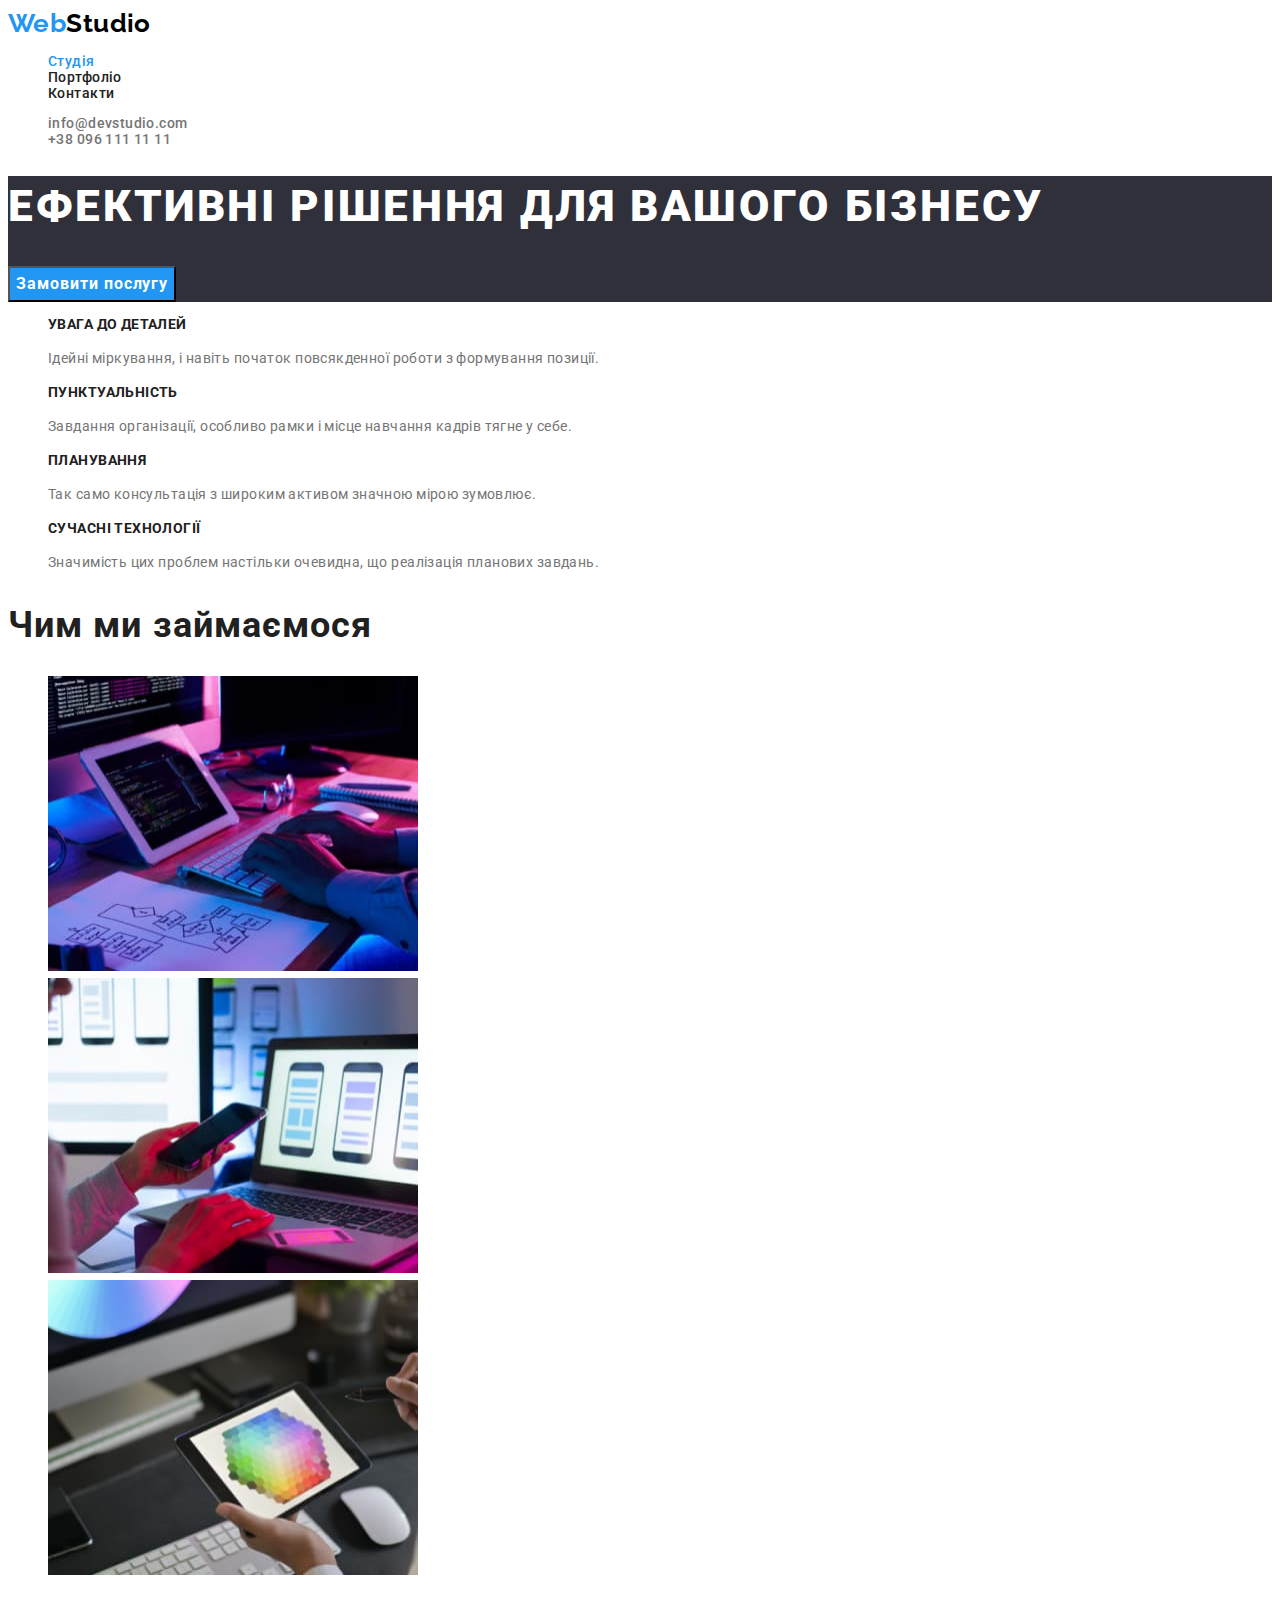
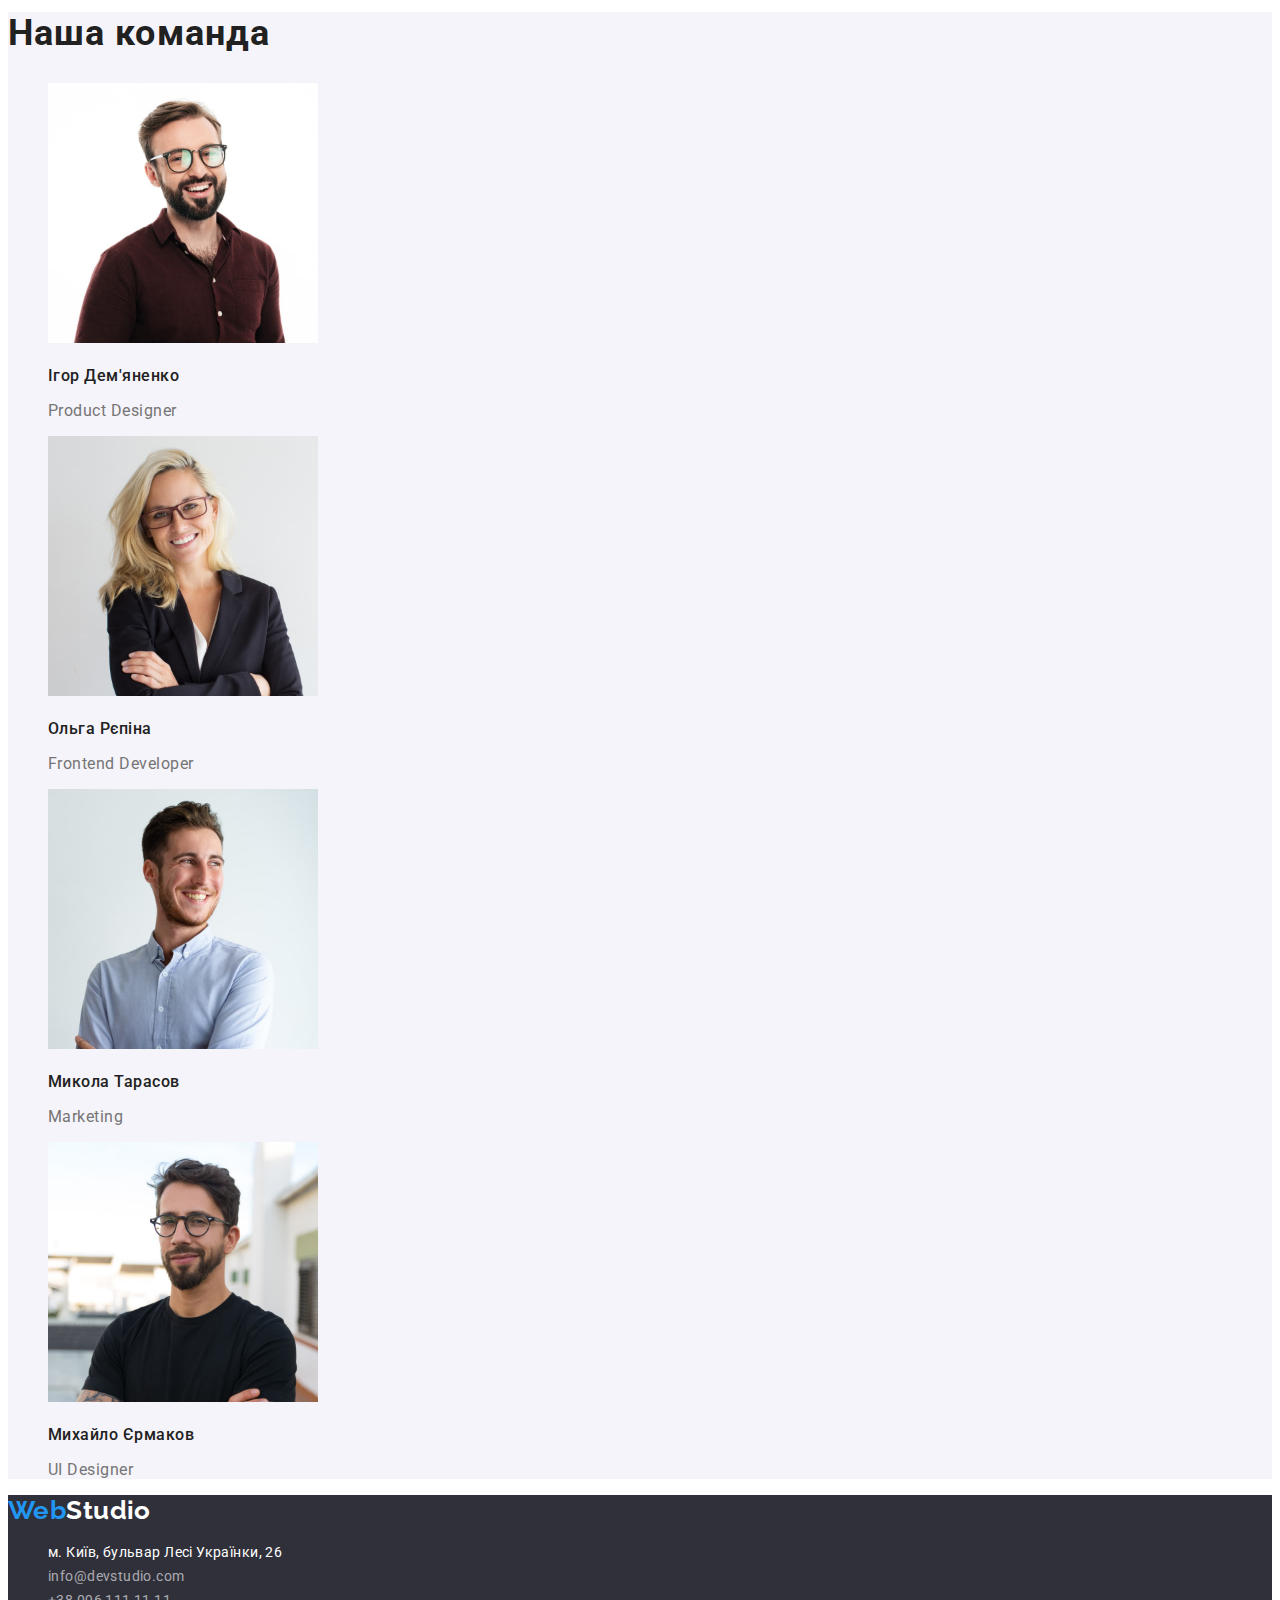
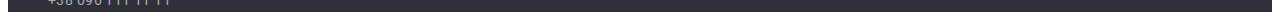
==== index.html @ 183a2298 "Initial commit" ====
<!DOCTYPE html>
<html lang="uk">
  <head>
    <meta charset="UTF-8" />
    <meta http-equiv="X-UA-Compatible" content="IE=edge" />
    <meta name="viewport" content="width=device-width, initial-scale=1.0" />
    <meta name="description" content="Best ukrainian Web Studio" />
    <title lang="en">WebStudio</title>
    <!-- Fonts begin-->
    <link rel="preconnect" href="https://fonts.googleapis.com" />
    <link rel="preconnect" href="https://fonts.gstatic.com" crossorigin />
    <link
      href="https://fonts.googleapis.com/css2?family=Raleway:wght@700&family=Roboto:wght@400;500;700;900&display=swap"
      rel="stylesheet"
    />
    <!-- Fonts end -->
    <link rel="stylesheet" href="./css/styles.css" />
  </head>
  <body class="page-studio">
    <header class="header">
      <nav class="main-nav">
        <a class="logo" href="./index.html" lang="en"
          ><span class="logo-part-1">Web</span>Studio</a
        >
        <ul class="list">
          <li class="list-item current">
            <a class="link" href="./index.html">Студія</a>
          </li>
          <li class="list-item">
            <a class="link" href="./portfolio.html">Портфоліо</a>
          </li>
          <li class="list-item"><a class="link" href="">Контакти</a></li>
        </ul>
      </nav>
      <ul class="list">
        <li class="list-item">
          <a class="link contacts" href="mailto:info@devstudio.com" lang="en"
            >info@devstudio.com</a
          >
        </li>
        <li class="list-item">
          <a class="link contacts" href="tel:+380961111111"
            >+38 096 111 11 11</a
          >
        </li>
      </ul>
    </header>
    <main>
      <!--Head-->
      <section class="head">
        <h1 class="head-title">Ефективні рішення для вашого бізнесу</h1>
        <button class="btn" type="button">Замовити послугу</button>
      </section>
      <!--Our features-->
      <section class="features">
        <h2 class="features-title visually-hidden">Наші переваги</h2>
        <ul class="list">
          <li class="list-item">
            <h3 class="features-subtitle">УВАГА ДО ДЕТАЛЕЙ</h3>
            <p class="features-desc">
              Ідейні міркування, і навіть початок повсякденної роботи з
              формування позиції.
            </p>
          </li>
          <li class="list-item">
            <h3 class="features-subtitle">ПУНКТУАЛЬНІСТЬ</h3>
            <p class="features-desc">
              Завдання організації, особливо рамки і місце навчання кадрів тягне
              у себе.
            </p>
          </li>
          <li class="list-item">
            <h3 class="features-subtitle">ПЛАНУВАННЯ</h3>
            <p class="features-desc">
              Так само консультація з широким активом значною мірою зумовлює.
            </p>
          </li>
          <li class="list-item">
            <h3 class="features-subtitle">СУЧАСНІ ТЕХНОЛОГІЇ</h3>
            <p class="features-desc">
              Значимість цих проблем настільки очевидна, що реалізація планових
              завдань.
            </p>
          </li>
        </ul>
      </section>
      <!--What are we doing-->
      <section class="what-doing">
        <h2 class="what-doing-title">Чим ми займаємося</h2>
        <ul class="list">
          <li class="list-item">
            <img
              class="image"
              src="./images/about/box-1.jpg"
              alt="Coding on pc"
              width="370"
              height="295"
            />
          </li>
          <li class="list-item">
            <img
              class="image"
              src="./images/about/box-2.jpg"
              alt="Coding on phone"
              width="370"
              height="295"
            />
          </li>
          <li class="list-item">
            <img
              class="image"
              src="./images/about/box-3.jpg"
              alt="Coding on tablet"
              width="370"
              height="295"
            />
          </li>
        </ul>
      </section>
      <!--Our team-->
      <section class="team">
        <h2 class="team-title">Наша команда</h2>
        <ul class="list">
          <li class="list-item">
            <img
              class="image"
              src="./images/our_team/product-designer.jpg"
              alt="product designer"
              width="270"
              height="260"
            />
            <h3 class="team-subtitle">Ігор Дем'яненко</h3>
            <p class="team-desc" lang="en">Product Designer</p>
          </li>
          <li class="list-item">
            <img
              class="image"
              src="./images/our_team/frontend-developer.jpg"
              alt="frontend developer"
              width="270"
              height="260"
            />
            <h3 class="team-subtitle">Ольга Рєпіна</h3>
            <p class="team-desc" lang="en">Frontend Developer</p>
          </li>
          <li class="list-item">
            <img
              class="image"
              src="./images/our_team/marketing-specialist.jpg"
              alt="marketing-specialist"
              width="270"
              height="260"
            />
            <h3 class="team-subtitle">Микола Тарасов</h3>
            <p class="team-desc" lang="en">Marketing</p>
          </li>
          <li class="list-item">
            <img
              class="image"
              src="./images/our_team/ui-designer.jpg"
              alt="ui designer"
              width="270"
              height="260"
            />
            <h3 class="team-subtitle">Михайло Єрмаков</h3>
            <p class="team-desc" lang="en">UI Designer</p>
          </li>
        </ul>
      </section>
    </main>
    <!-- Footer -->
    <footer class="footer">
      <a class="footer logo" href="./index.html" lang="en"
        ><span class="logo-part-1">Web</span>Studio</a
      >
      <address class="address">
        <ul class="list">
          <li class="list-item">
            <a
              class="link map"
              href="https://goo.gl/maps/CvRqp5zj1Loa8sqB6"
              target="_blank"
              rel="noopener noreferrer"
              >м. Київ, бульвар Лесі Українки, 26
            </a>
          </li>
          <li class="list-item">
            <a class="link" href="mailto:info@devstudio.com" lang="en"
              >info@devstudio.com</a
            >
          </li>
          <li class="list-item">
            <a class="link" href="tel:+380961111111">+38 096 111 11 11</a>
          </li>
        </ul>
      </address>
    </footer>
  </body>
</html>
---- css/styles.css ----
:root {
    /* Fonts */
    --main-font: Roboto, sans-serif;
    --secondary-font: Raleway, sans-serif;
    /* Text colors */
    --main-txt-cl: #212121;
    --accent-txt-cl: #2196F3;
    --logo-main-txt-cl: #000000;
    --grey-txt-cl: #757575;
    --grey-txt-cl-60: rgba(255, 255, 255, 0.6);
    --light-txt-cl: #FFFFFF;
    /* Background colors */
    --main-bcg-cl: #FFFFFF;
    --btn-bcg-cl: #2196F3;
    --black-bcg-cl: #2F303A;
    --light-bcg-cl: #F5F4FA;
    /* Others */
}

.page-studio {
    font-family: var(--main-font);
    font-size: 14px;
    line-height: calc(24 / 14);
    letter-spacing: 0.03em;
    color: var(--main-txt-cl);
    background-color: var(--main-bcg-cl);
}

.link {
    text-decoration: none;
    color: currentColor;
}

.list {
    list-style: none;
}

/* Header */

/* Logo */

.logo {
    font-family: var(--secondary-font);
    font-weight: 700;
    font-size: 26px;
    line-height: calc(31 / 26);
    color:var(--logo-main-txt-cl);
    text-decoration: inherit;
}

.logo-part-1 {
    color:var(--accent-txt-cl);
}

/* Pages list */

.header .list {
    font-weight: 500;
    line-height: calc(16 / 14);
}

.list-item.current {
    color: var(--accent-txt-cl);
}

.link:hover,
.link:focus {
    color: var(--accent-txt-cl);
}

/* Contacts */

.contacts {
    font-weight: 500;
    line-height: calc(16 / 14);
    color: var(--grey-txt-cl);
}

/* Main */

/* Head */

.head {
    background-color: var(--black-bcg-cl);
}

.head-title {
    font-weight: 900;
    font-size: 44px;
    line-height: calc(60 / 44);
    letter-spacing: 0.06em;
    text-transform: uppercase;
    color: var(--light-txt-cl);
}

.head .btn {
    font-family: inherit;
    font-weight: 700;
    font-size: 16px;
    line-height: calc(30 / 16);
    letter-spacing: 0.06em;
    color:var(--light-txt-cl);
    background-color:var(--btn-bcg-cl);
    cursor: pointer;
}
/* Our features */
.portfolio-title,
.features-title.visually-hidden {
    position: absolute;
    white-space: nowrap;
    width: 1px;
    height: 1px;
    overflow: hidden;
    border: 0;
    padding: 0;
    clip: rect(0 0 0 0);
    clip-path: inset(50%);
    margin: -1px;
}

.features-subtitle {
    font-size: 14px;
    font-weight: 700;
    line-height: calc(16 / 14);
    text-transform: uppercase;
}

.features-desc {
     color: var(--grey-txt-cl);
}

/* What we are doing */

.what-doing-title {
        font-weight: 700;
        font-size: 36px;
        line-height: calc(42 / 36);
        letter-spacing: 0.03em;
}

/* Our team */

.team {
    background-color:var(--light-bcg-cl);
}

.team-title {
    font-weight: 700;
    font-size: 36px;
    line-height: calc(42 / 36);
    letter-spacing: 0.03em;
}

.team-subtitle {
    font-weight: 500;
    font-size: 16px;
    line-height: calc(19 / 16);
    letter-spacing: 0.03em;
}

.team-desc {
    font-size: 16px;
    line-height: calc(19 / 16);
    letter-spacing: 0.03em;
    color:var(--grey-txt-cl);
}

/* Footer */

.footer {
    background-color: var(--black-bcg-cl);
}

.footer.logo {
    color: var(--light-txt-cl);
}

.address {
    font-style: inherit;
}

.address .list {
color: var(--grey-txt-cl-60);
}

.map {
    color: var(--light-txt-cl);
}

.address .link:hover,
.address .link:focus {
    color: var(--accent-txt-cl);
}

/* Portfolio */

.section .btn {
    font-family: var(--main-font);
    font-weight: 500;
    font-size: 16px;
    line-height: calc(26 / 16);
    letter-spacing: 0.03em;
    color: var(--main-txt-cl);
    background-color: var(--light-bcg-cl);
    cursor: pointer;
}

.section .btn:hover,
.section .btn:focus {
    color: var(--light-txt-cl);
    background-color: var(--btn-bcg-cl);
}

.image-title {
    font-weight: 700;
    font-size: 18px;
    line-height: calc(36 / 18);
    letter-spacing: 0.06em;
}

.image-desc {
    font-size: 16px;
    line-height: calc(30 / 16);
    letter-spacing: 0.03em;
     color: var(--grey-txt-cl);
}
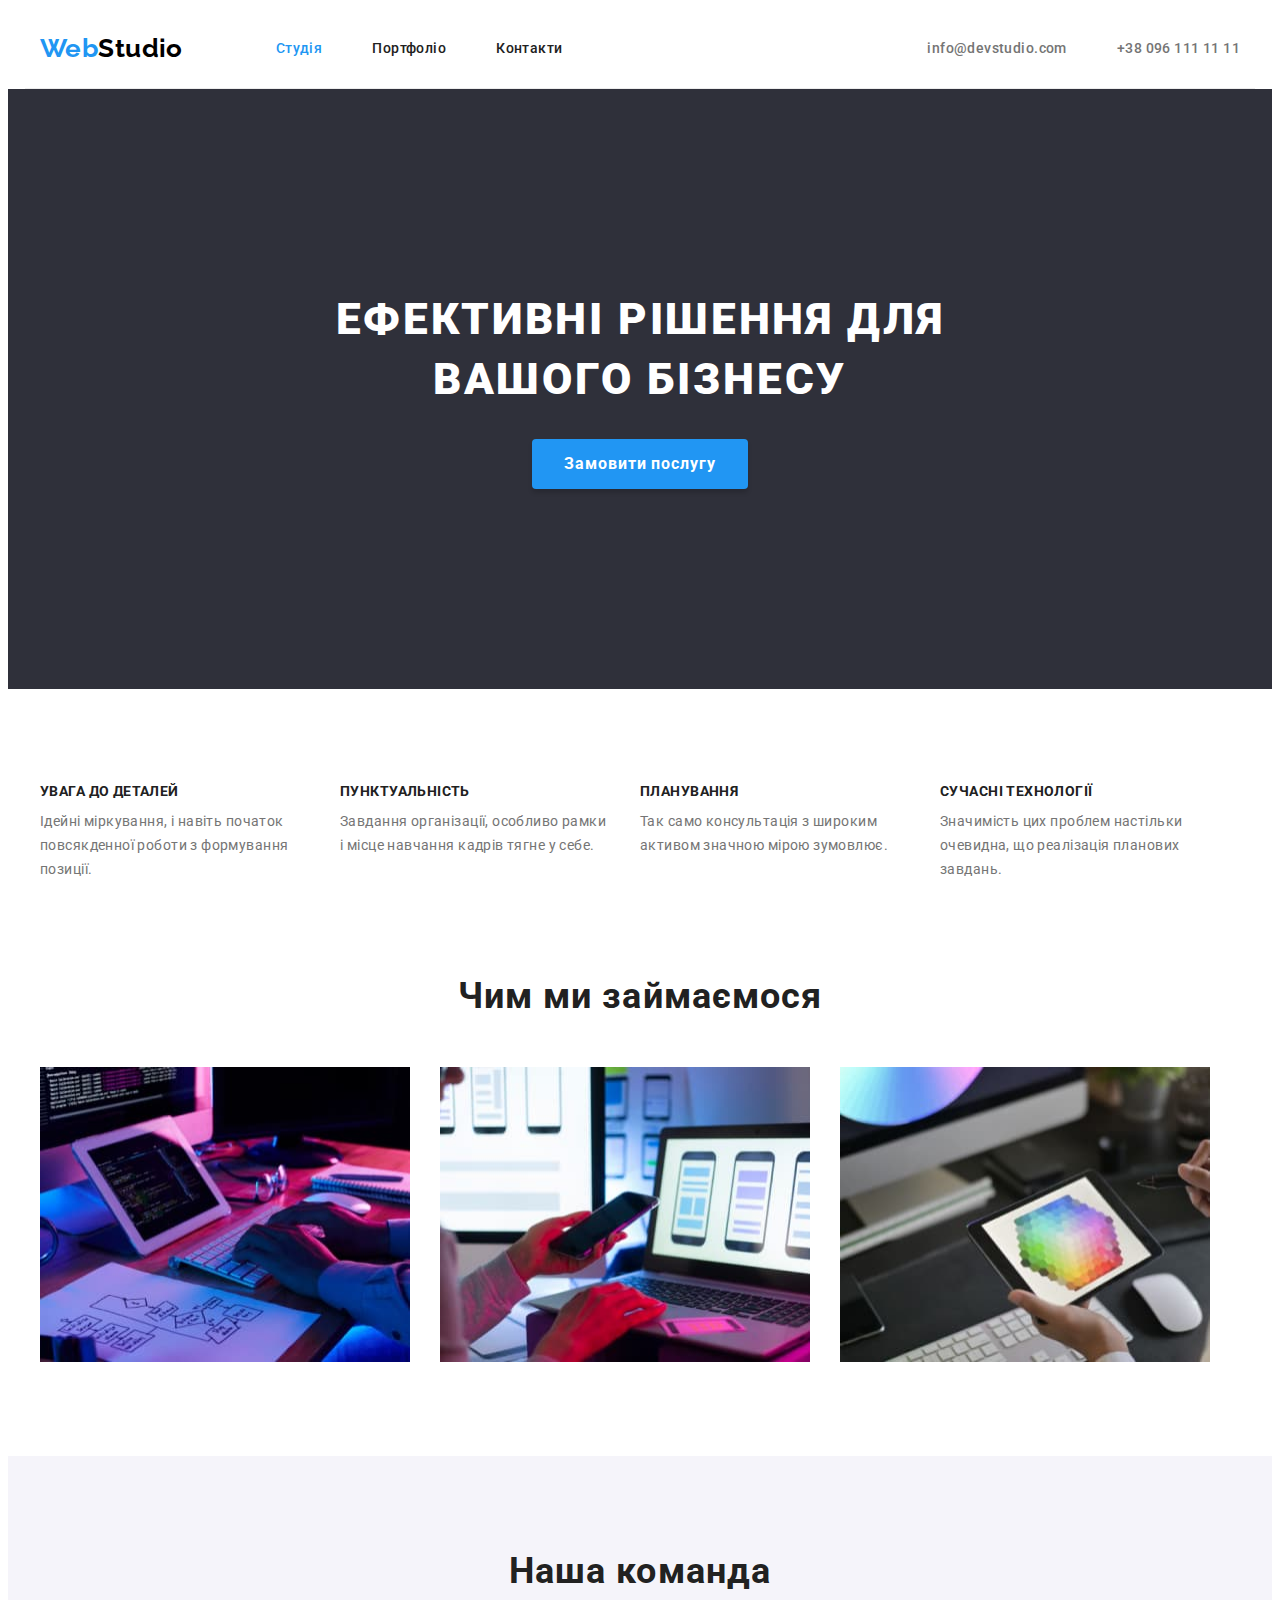
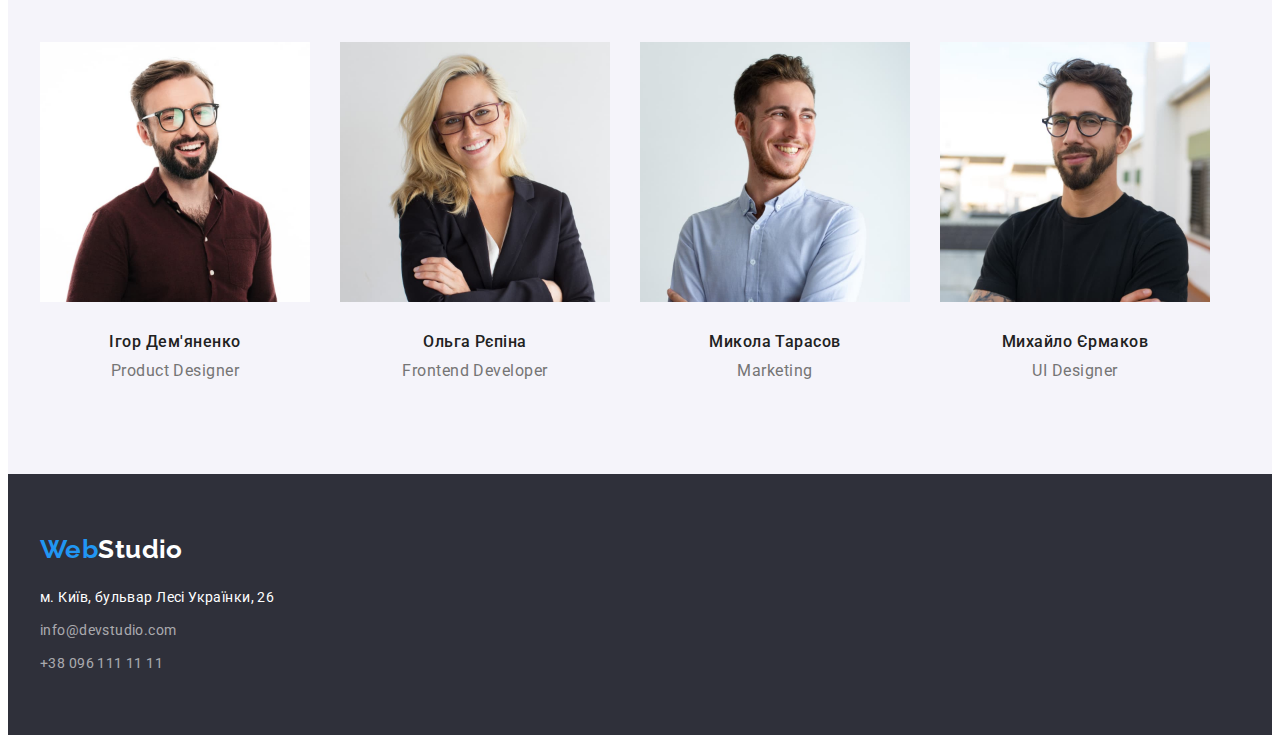
==== commit c99ef142: "Add flexboxes and boxes" ====
--- a/index.html
+++ b/index.html
@@ -1,58 +1,59 @@
 <!DOCTYPE html>
 <html lang="uk">
-  <head>
-    <meta charset="UTF-8" />
-    <meta http-equiv="X-UA-Compatible" content="IE=edge" />
-    <meta name="viewport" content="width=device-width, initial-scale=1.0" />
-    <meta name="description" content="Best ukrainian Web Studio" />
-    <title lang="en">WebStudio</title>
-    <!-- Fonts begin-->
-    <link rel="preconnect" href="https://fonts.googleapis.com" />
-    <link rel="preconnect" href="https://fonts.gstatic.com" crossorigin />
-    <link
-      href="https://fonts.googleapis.com/css2?family=Raleway:wght@700&family=Roboto:wght@400;500;700;900&display=swap"
-      rel="stylesheet"
-    />
-    <!-- Fonts end -->
-    <link rel="stylesheet" href="./css/styles.css" />
-  </head>
-  <body class="page-studio">
-    <header class="header">
+<head>
+  <meta charset="UTF-8" />
+  <meta http-equiv="X-UA-Compatible" content="IE=edge" />
+  <meta name="viewport" content="width=device-width, initial-scale=1.0" />
+  <meta name="description" content="Best ukrainian Web Studio" />
+  <title lang="en">WebStudio</title>
+  <!-- Fonts-->
+  <link rel="preconnect" href="https://fonts.googleapis.com" />
+  <link rel="preconnect" href="https://fonts.gstatic.com" crossorigin />
+  <link href="https://fonts.googleapis.com/css2?family=Raleway:wght@700&family=Roboto:wght@400;500;700;900&display=swap"
+    rel="stylesheet" />
+  <!-- Modern normalize -->
+  <link rel="stylesheet" href="https://cdnjs.cloudflare.com/ajax/libs/modern-normalize/1.1.0/modern-normalize.min.css"
+    integrity="sha512-wpPYUAdjBVSE4KJnH1VR1HeZfpl1ub8YT/NKx4PuQ5NmX2tKuGu6U/JRp5y+Y8XG2tV+wKQpNHVUX03MfMFn9Q=="
+    crossorigin="anonymous" referrerpolicy="no-referrer" />
+  <!-- Custom styles -->
+  <link rel="stylesheet" href="./css/styles.css" />
+</head>
+<body class="page-studio">
+  <header class="header">
+    <div class="container header-container">
+      <a class="logo" href="./index.html" lang="en"><span class="logo-part-1">Web</span>Studio</a>
       <nav class="main-nav">
-        <a class="logo" href="./index.html" lang="en"
-          ><span class="logo-part-1">Web</span>Studio</a
-        >
         <ul class="list">
           <li class="list-item current">
-            <a class="link" href="./index.html">Студія</a>
+            <a class="main-nav-link link" href="./index.html">Студія</a>
           </li>
           <li class="list-item">
-            <a class="link" href="./portfolio.html">Портфоліо</a>
+            <a class="main-nav-link link" href="./portfolio.html">Портфоліо</a>
           </li>
-          <li class="list-item"><a class="link" href="">Контакти</a></li>
+          <li class="main-nav-link list-item"><a class="link" href="">Контакти</a></li>
         </ul>
       </nav>
       <ul class="list">
         <li class="list-item">
-          <a class="link contacts" href="mailto:info@devstudio.com" lang="en"
-            >info@devstudio.com</a
-          >
+          <a class="link contacts" href="mailto:info@devstudio.com" lang="en">info@devstudio.com</a>
         </li>
         <li class="list-item">
-          <a class="link contacts" href="tel:+380961111111"
-            >+38 096 111 11 11</a
-          >
+          <a class="link contacts" href="tel:+380961111111">+38 096 111 11 11</a>
         </li>
       </ul>
-    </header>
-    <main>
-      <!--Head-->
-      <section class="head">
+    </div>
+  </header>
+  <main>
+    <!--Head-->
+    <section class="head">
+      <div class="container head-section">
         <h1 class="head-title">Ефективні рішення для вашого бізнесу</h1>
         <button class="btn" type="button">Замовити послугу</button>
-      </section>
-      <!--Our features-->
-      <section class="features">
+      </div>
+    </section>
+    <!--Our features-->
+    <section class="features">
+      <div class="container features-section">
         <h2 class="features-title visually-hidden">Наші переваги</h2>
         <ul class="list">
           <li class="list-item">
@@ -83,117 +84,79 @@
             </p>
           </li>
         </ul>
-      </section>
-      <!--What are we doing-->
-      <section class="what-doing">
+      </div>
+    </section>
+    <!--What are we doing-->
+    <section class="what-doing section">
+      <div class="container what-doing-section">
         <h2 class="what-doing-title">Чим ми займаємося</h2>
         <ul class="list">
           <li class="list-item">
-            <img
-              class="image"
-              src="./images/about/box-1.jpg"
-              alt="Coding on pc"
-              width="370"
-              height="295"
-            />
+            <img class="image" src="./images/about/box-1.jpg" alt="Coding on pc" width="370" height="295" />
           </li>
           <li class="list-item">
-            <img
-              class="image"
-              src="./images/about/box-2.jpg"
-              alt="Coding on phone"
-              width="370"
-              height="295"
-            />
+            <img class="image" src="./images/about/box-2.jpg" alt="Coding on phone" width="370" height="295" />
           </li>
           <li class="list-item">
-            <img
-              class="image"
-              src="./images/about/box-3.jpg"
-              alt="Coding on tablet"
-              width="370"
-              height="295"
-            />
+            <img class="image" src="./images/about/box-3.jpg" alt="Coding on tablet" width="370" height="295" />
           </li>
         </ul>
-      </section>
-      <!--Our team-->
-      <section class="team">
+      </div>
+    </section>
+    <!--Our team-->
+    <section class="team">
+      <div class="container team-section">
         <h2 class="team-title">Наша команда</h2>
         <ul class="list">
           <li class="list-item">
-            <img
-              class="image"
-              src="./images/our_team/product-designer.jpg"
-              alt="product designer"
-              width="270"
-              height="260"
-            />
+            <img class="image-team" src="./images/our_team/product-designer.jpg" alt="product designer" width="270"
+              height="260" />
             <h3 class="team-subtitle">Ігор Дем'яненко</h3>
             <p class="team-desc" lang="en">Product Designer</p>
           </li>
           <li class="list-item">
-            <img
-              class="image"
-              src="./images/our_team/frontend-developer.jpg"
-              alt="frontend developer"
-              width="270"
-              height="260"
-            />
+            <img class="image-team" src="./images/our_team/frontend-developer.jpg" alt="frontend developer" width="270"
+              height="260" />
             <h3 class="team-subtitle">Ольга Рєпіна</h3>
             <p class="team-desc" lang="en">Frontend Developer</p>
           </li>
           <li class="list-item">
-            <img
-              class="image"
-              src="./images/our_team/marketing-specialist.jpg"
-              alt="marketing-specialist"
-              width="270"
-              height="260"
-            />
+            <img class="image-team" src="./images/our_team/marketing-specialist.jpg" alt="marketing-specialist"
+              width="270" height="260" />
             <h3 class="team-subtitle">Микола Тарасов</h3>
             <p class="team-desc" lang="en">Marketing</p>
           </li>
           <li class="list-item">
-            <img
-              class="image"
-              src="./images/our_team/ui-designer.jpg"
-              alt="ui designer"
-              width="270"
-              height="260"
-            />
+            <img class="image-team" src="./images/our_team/ui-designer.jpg" alt="ui designer" width="270"
+              height="260" />
             <h3 class="team-subtitle">Михайло Єрмаков</h3>
             <p class="team-desc" lang="en">UI Designer</p>
           </li>
         </ul>
-      </section>
-    </main>
-    <!-- Footer -->
-    <footer class="footer">
-      <a class="footer logo" href="./index.html" lang="en"
-        ><span class="logo-part-1">Web</span>Studio</a
-      >
+      </div>
+    </section>
+  </main>
+  <!-- Footer -->
+  <footer class="footer">
+    <div class="container footer-container">
+      <a class="footer logo" href="./index.html" lang="en"><span class="logo-part-1">Web</span>Studio</a>
       <address class="address">
         <ul class="list">
           <li class="list-item">
-            <a
-              class="link map"
-              href="https://goo.gl/maps/CvRqp5zj1Loa8sqB6"
-              target="_blank"
-              rel="noopener noreferrer"
-              >м. Київ, бульвар Лесі Українки, 26
+            <a class="link map" href="https://goo.gl/maps/CvRqp5zj1Loa8sqB6" target="_blank"
+              rel="noopener noreferrer">м. Київ, бульвар Лесі Українки, 26
             </a>
           </li>
           <li class="list-item">
-            <a class="link" href="mailto:info@devstudio.com" lang="en"
-              >info@devstudio.com</a
-            >
+            <a class="link" href="mailto:info@devstudio.com" lang="en">info@devstudio.com</a>
           </li>
           <li class="list-item">
             <a class="link" href="tel:+380961111111">+38 096 111 11 11</a>
           </li>
         </ul>
       </address>
-    </footer>
-  </body>
-</html>
+    </div>
+  </footer>
+</body>
+
+</html>--- a/css/styles.css
+++ b/css/styles.css
@@ -14,7 +14,12 @@
     --btn-bcg-cl: #2196F3;
     --black-bcg-cl: #2F303A;
     --light-bcg-cl: #F5F4FA;
+    --border-first-cl: #ECECEC;
+    --border-secondary-cl: #EEEEEE;
     /* Others */
+    --btn-radius: 4px;
+    --items: 3;
+    --indent: 30px;
 }
 
 .page-studio {
@@ -26,6 +31,20 @@
     background-color: var(--main-bcg-cl);
 }
 
+h1,
+h2,
+h3,
+h4,
+h5,
+h6,
+p {
+    margin: 0;
+}
+
+img {
+    display: block;
+}
+
 .link {
     text-decoration: none;
     color: currentColor;
@@ -33,28 +52,50 @@
 
 .list {
     list-style: none;
+    margin: 0;
+    padding: 0;
+}
+
+.container {
+    width: 1200px;
+    padding-left: 15px;
+    padding-right: 15px;
+    margin-left: auto;
+    margin-right: auto;
 }
 
 /* Header */
+.header-container {
+    display: flex;
+    align-items: center;
+    border-bottom: 1px solid var(--border-first-cl);
+}
 
 /* Logo */
 
 .logo {
+    margin-right: 93px;
     font-family: var(--secondary-font);
     font-weight: 700;
     font-size: 26px;
     line-height: calc(31 / 26);
-    color:var(--logo-main-txt-cl);
+    color: var(--logo-main-txt-cl);
     text-decoration: inherit;
 }
 
 .logo-part-1 {
-    color:var(--accent-txt-cl);
+    color: var(--accent-txt-cl);
 }
 
 /* Pages list */
 
+.main-nav {
+    margin-right: auto;
+}
+
 .header .list {
+    display: flex;
+    gap: 50px;
     font-weight: 500;
     line-height: calc(16 / 14);
 }
@@ -67,6 +108,14 @@
 .link:focus {
     color: var(--accent-txt-cl);
 }
+
+.main-nav-link {
+    padding-top: 32px;
+    padding-bottom: 32px;
+    display: block;
+    align-items: center;
+}
+
 
 /* Contacts */
 
@@ -74,6 +123,10 @@
     font-weight: 500;
     line-height: calc(16 / 14);
     color: var(--grey-txt-cl);
+    padding-top: 32px;
+    padding-bottom: 32px;
+    display: block;
+    align-items: center;
 }
 
 /* Main */
@@ -84,7 +137,17 @@
     background-color: var(--black-bcg-cl);
 }
 
+.head-section {
+    padding-top: 200px;
+    padding-bottom: 200px;
+    text-align: center;
+}
+
 .head-title {
+    width: 696px;
+    margin-bottom: 30px;
+    margin-left: auto;
+    margin-right: auto;
     font-weight: 900;
     font-size: 44px;
     line-height: calc(60 / 44);
@@ -94,16 +157,36 @@
 }
 
 .head .btn {
+    padding: 10px 32px;
+    margin-left: auto;
+    margin-right: auto;
+    border: transparent;
     font-family: inherit;
     font-weight: 700;
     font-size: 16px;
     line-height: calc(30 / 16);
     letter-spacing: 0.06em;
-    color:var(--light-txt-cl);
-    background-color:var(--btn-bcg-cl);
+    color: var(--light-txt-cl);
+    background-color: var(--btn-bcg-cl);
     cursor: pointer;
-}
+    box-shadow: 0px 4px 4px rgba(0, 0, 0, 0.15);
+    border-radius: var(--btn-radius);
+
+}
+
 /* Our features */
+
+.features-section {
+    padding-top: 94px;
+    padding-bottom: 94px;
+    align-items: center;
+}
+
+.features .list {
+    display: flex;
+    gap: 30px;
+}
+
 .portfolio-title,
 .features-title.visually-hidden {
     position: absolute;
@@ -119,6 +202,7 @@
 }
 
 .features-subtitle {
+    margin-bottom: 10px;
     font-size: 14px;
     font-weight: 700;
     line-height: calc(16 / 14);
@@ -126,32 +210,64 @@
 }
 
 .features-desc {
-     color: var(--grey-txt-cl);
+    width: 270px;
+    color: var(--grey-txt-cl);
 }
 
 /* What we are doing */
 
+.what-doing-section {
+    padding-bottom: 94px;
+    align-items: center;
+}
+
+.what-doing .list {
+    display: flex;
+    gap: 30px;
+}
+
 .what-doing-title {
-        font-weight: 700;
-        font-size: 36px;
-        line-height: calc(42 / 36);
-        letter-spacing: 0.03em;
-}
-
-/* Our team */
-
-.team {
-    background-color:var(--light-bcg-cl);
-}
-
-.team-title {
+    text-align: center;
+    margin-bottom: 50px;
     font-weight: 700;
     font-size: 36px;
     line-height: calc(42 / 36);
     letter-spacing: 0.03em;
 }
 
+/* Our team */
+
+.team {
+    background-color: var(--light-bcg-cl);
+}
+
+.team-section {
+    padding-top: 94px;
+    padding-bottom: 94px;
+    align-items: center;
+}
+
+.team-title {
+    text-align: center;
+    margin-bottom: 50px;
+    font-weight: 700;
+    font-size: 36px;
+    line-height: calc(42 / 36);
+    letter-spacing: 0.03em;
+}
+
+.team .list {
+    display: flex;
+    gap: 30px;
+}
+
+.image-team {
+    margin-bottom: 30px;
+}
+
 .team-subtitle {
+    text-align: center;
+    margin-bottom: 10px;
     font-weight: 500;
     font-size: 16px;
     line-height: calc(19 / 16);
@@ -159,10 +275,12 @@
 }
 
 .team-desc {
+    display: block;
+    text-align: center;
     font-size: 16px;
     line-height: calc(19 / 16);
     letter-spacing: 0.03em;
-    color:var(--grey-txt-cl);
+    color: var(--grey-txt-cl);
 }
 
 /* Footer */
@@ -171,8 +289,23 @@
     background-color: var(--black-bcg-cl);
 }
 
+.footer-container {
+    padding-top: 60px;
+    padding-bottom: 60px;
+}
+
 .footer.logo {
+    display: block;
+    margin-bottom: 20px;
     color: var(--light-txt-cl);
+}
+
+.footer .list-item {
+    margin-bottom: 9px;
+}
+
+.footer .list-item:last-child {
+    margin-bottom: 0;
 }
 
 .address {
@@ -180,12 +313,20 @@
 }
 
 .address .list {
-color: var(--grey-txt-cl-60);
-}
+    color: var(--grey-txt-cl-60);
+}
+
+/* .map-item {
+    margin-bottom: 9px;
+} */
 
 .map {
     color: var(--light-txt-cl);
 }
+
+/* .mail-item {
+    margin-bottom: 9px;
+} */
 
 .address .link:hover,
 .address .link:focus {
@@ -194,7 +335,22 @@
 
 /* Portfolio */
 
+.portfolio-section {
+    padding-top: 94px;
+    padding-bottom: 94px;
+}
+
+.filter {
+    display: flex;
+    gap: 8px;
+    justify-content: center;
+    margin-bottom: 50px;
+}
+
+
 .section .btn {
+    padding: 6px 22px;
+    border: transparent;
     font-family: var(--main-font);
     font-weight: 500;
     font-size: 16px;
@@ -203,6 +359,8 @@
     color: var(--main-txt-cl);
     background-color: var(--light-bcg-cl);
     cursor: pointer;
+    background: var(--light-bcg-cl);
+    border-radius: var(--btn-radius);
 }
 
 .section .btn:hover,
@@ -211,16 +369,35 @@
     background-color: var(--btn-bcg-cl);
 }
 
+.portfolio-list {
+    display: flex;
+    flex-wrap: wrap;
+    gap: 30px;
+}
+
+.portfolio-item {
+    flex-basis: calc((100% - var(--indent) * (var(--items) - 1)) / var(--items));
+}
+
+.img-descr {
+    padding-top: 20px;
+    padding-left: 24px;
+    padding-right: 24px;
+    padding-bottom: 20px;
+    border-bottom: 1px solid var(--border-secondary-cl);
+}
+
 .image-title {
     font-weight: 700;
     font-size: 18px;
     line-height: calc(36 / 18);
     letter-spacing: 0.06em;
+    margin-bottom: 4px;
 }
 
 .image-desc {
     font-size: 16px;
     line-height: calc(30 / 16);
     letter-spacing: 0.03em;
-     color: var(--grey-txt-cl);
-}
+    color: var(--grey-txt-cl);
+}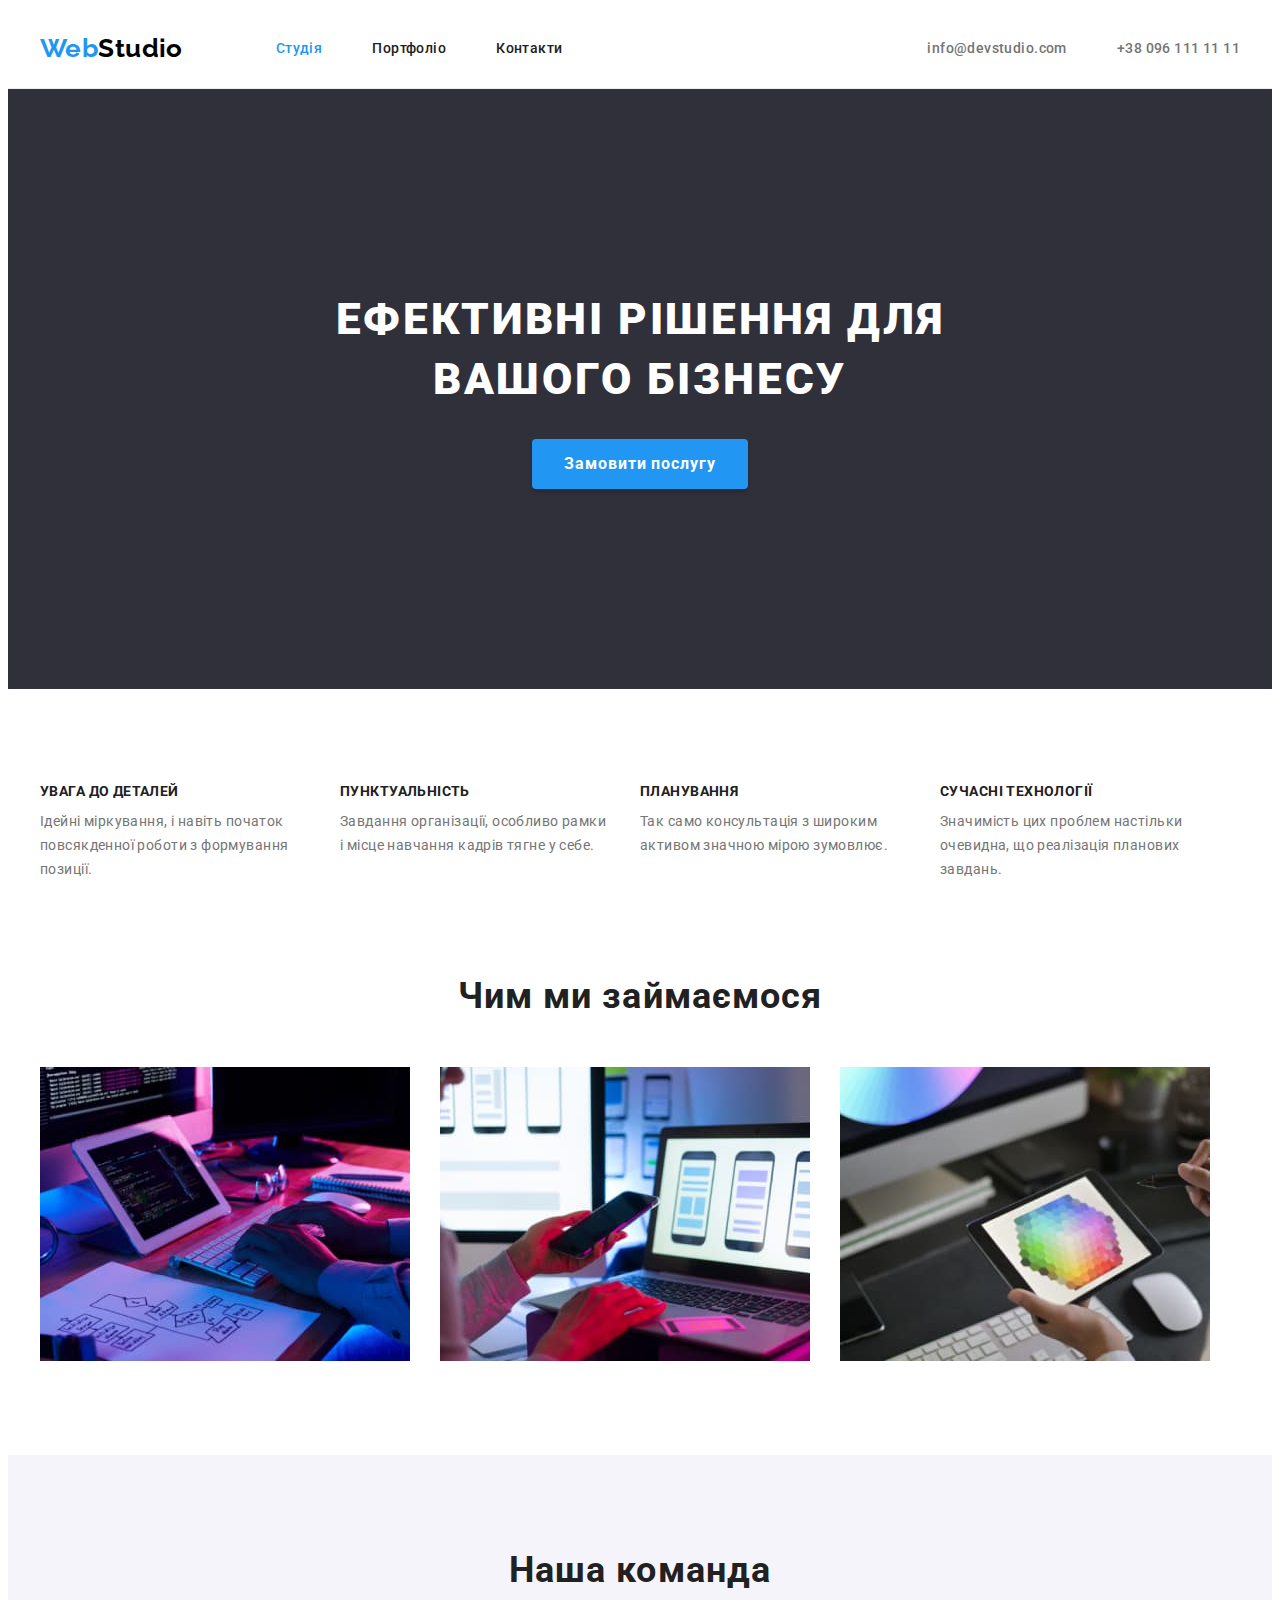
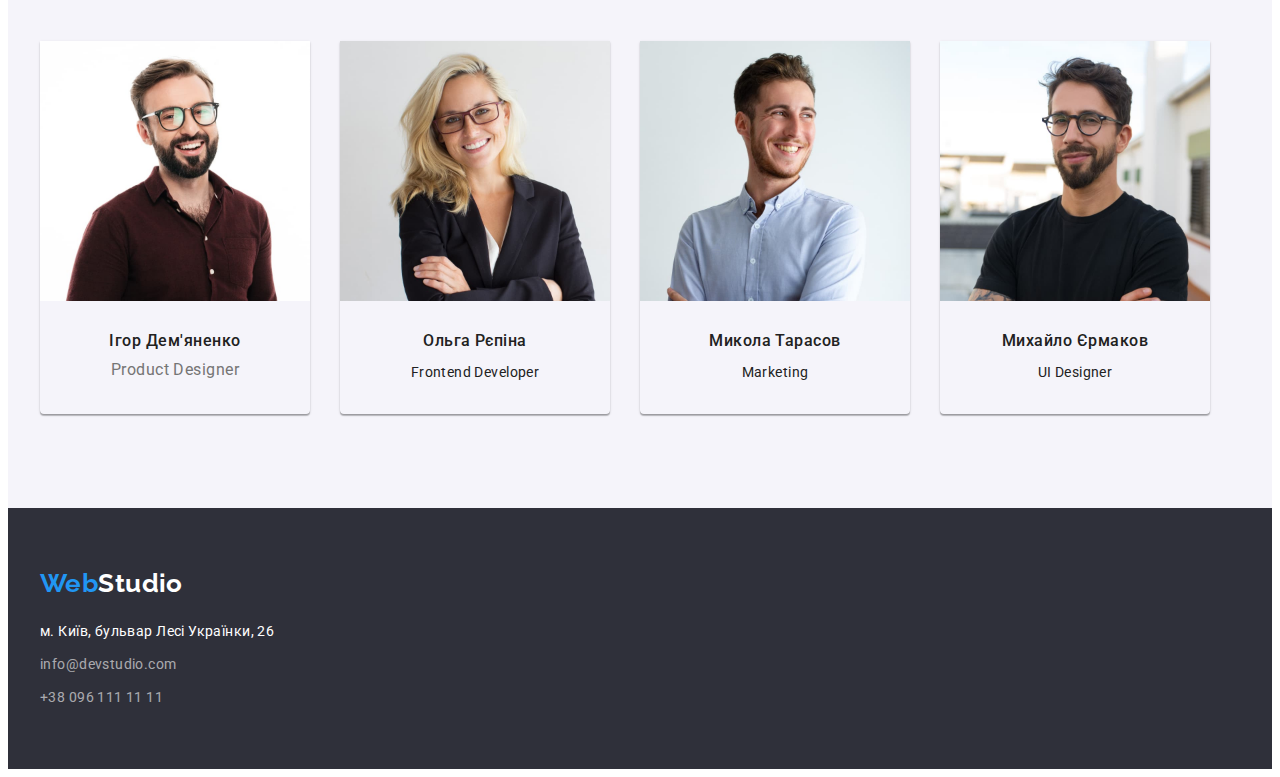
==== commit f1fe90e4: "Errors HW03 have been fixed" ====
--- a/index.html
+++ b/index.html
@@ -20,7 +20,8 @@
 </head>
 <body class="page-studio">
   <header class="header">
-    <div class="container header-container">
+    <div class="container">
+      <div class="header-container">
       <a class="logo" href="./index.html" lang="en"><span class="logo-part-1">Web</span>Studio</a>
       <nav class="main-nav">
         <ul class="list">
@@ -41,21 +42,22 @@
           <a class="link contacts" href="tel:+380961111111">+38 096 111 11 11</a>
         </li>
       </ul>
+      </div>
     </div>
   </header>
   <main>
     <!--Head-->
     <section class="head">
-      <div class="container head-section">
+      <div class="container">
         <h1 class="head-title">Ефективні рішення для вашого бізнесу</h1>
         <button class="btn" type="button">Замовити послугу</button>
       </div>
     </section>
     <!--Our features-->
-    <section class="features">
-      <div class="container features-section">
+    <section class="section features">
+      <div class="container">
         <h2 class="features-title visually-hidden">Наші переваги</h2>
-        <ul class="list">
+        <ul class="list features-list">
           <li class="list-item">
             <h3 class="features-subtitle">УВАГА ДО ДЕТАЛЕЙ</h3>
             <p class="features-desc">
@@ -87,10 +89,10 @@
       </div>
     </section>
     <!--What are we doing-->
-    <section class="what-doing section">
-      <div class="container what-doing-section">
+    <section class="section what-doing">
+      <div class="container">
         <h2 class="what-doing-title">Чим ми займаємося</h2>
-        <ul class="list">
+        <ul class="list what-doing-list">
           <li class="list-item">
             <img class="image" src="./images/about/box-1.jpg" alt="Coding on pc" width="370" height="295" />
           </li>
@@ -104,33 +106,41 @@
       </div>
     </section>
     <!--Our team-->
-    <section class="team">
-      <div class="container team-section">
+    <section class="section team">
+      <div class="container">
         <h2 class="team-title">Наша команда</h2>
-        <ul class="list">
-          <li class="list-item">
+        <ul class="list team-list">
+          <li class="list-item team-list-item">
             <img class="image-team" src="./images/our_team/product-designer.jpg" alt="product designer" width="270"
               height="260" />
+            <div class="team-description">
             <h3 class="team-subtitle">Ігор Дем'яненко</h3>
-            <p class="team-desc" lang="en">Product Designer</p>
+            <p class="team-desc-text" lang="en">Product Designer</p>
+            </div>
           </li>
-          <li class="list-item">
+          <li class="list-item team-list-item">
             <img class="image-team" src="./images/our_team/frontend-developer.jpg" alt="frontend developer" width="270"
               height="260" />
+            <div class="team-description">
             <h3 class="team-subtitle">Ольга Рєпіна</h3>
             <p class="team-desc" lang="en">Frontend Developer</p>
+            </div>
           </li>
-          <li class="list-item">
+          <li class="list-item team-list-item">
             <img class="image-team" src="./images/our_team/marketing-specialist.jpg" alt="marketing-specialist"
               width="270" height="260" />
-            <h3 class="team-subtitle">Микола Тарасов</h3>
-            <p class="team-desc" lang="en">Marketing</p>
+            <div class="team-description">
+              <h3 class="team-subtitle">Микола Тарасов</h3>
+              <p class="team-desc" lang="en">Marketing</p>
+            </div>
           </li>
-          <li class="list-item">
+          <li class="list-item team-list-item">
             <img class="image-team" src="./images/our_team/ui-designer.jpg" alt="ui designer" width="270"
               height="260" />
-            <h3 class="team-subtitle">Михайло Єрмаков</h3>
-            <p class="team-desc" lang="en">UI Designer</p>
+            <div class="team-description">
+              <h3 class="team-subtitle">Михайло Єрмаков</h3>
+              <p class="team-desc" lang="en">UI Designer</p>
+            </div>
           </li>
         </ul>
       </div>
@@ -138,8 +148,8 @@
   </main>
   <!-- Footer -->
   <footer class="footer">
-    <div class="container footer-container">
-      <a class="footer logo" href="./index.html" lang="en"><span class="logo-part-1">Web</span>Studio</a>
+    <div class="container">
+      <a class="footer-logo" href="./index.html" lang="en"><span class="logo-part-1">Web</span>Studio</a>
       <address class="address">
         <ul class="list">
           <li class="list-item">
@@ -158,5 +168,4 @@
     </div>
   </footer>
 </body>
-
 </html>--- a/css/styles.css
+++ b/css/styles.css
@@ -43,6 +43,8 @@
 
 img {
     display: block;
+    max-width: 100%;
+    height: auto;
 }
 
 .link {
@@ -65,10 +67,14 @@
 }
 
 /* Header */
+
+.header {
+    border-bottom: 1px solid var(--border-first-cl);
+}
+
 .header-container {
     display: flex;
     align-items: center;
-    border-bottom: 1px solid var(--border-first-cl);
 }
 
 /* Logo */
@@ -131,16 +137,18 @@
 
 /* Main */
 
+.section {
+    padding-top: 94px;
+    padding-bottom: 94px;
+}
+
 /* Head */
 
 .head {
-    background-color: var(--black-bcg-cl);
-}
-
-.head-section {
     padding-top: 200px;
     padding-bottom: 200px;
     text-align: center;
+    background-color: var(--black-bcg-cl);
 }
 
 .head-title {
@@ -176,13 +184,7 @@
 
 /* Our features */
 
-.features-section {
-    padding-top: 94px;
-    padding-bottom: 94px;
-    align-items: center;
-}
-
-.features .list {
+.features-list {
     display: flex;
     gap: 30px;
 }
@@ -216,12 +218,11 @@
 
 /* What we are doing */
 
-.what-doing-section {
-    padding-bottom: 94px;
-    align-items: center;
-}
-
-.what-doing .list {
+.what-doing {
+    padding-top: 0;
+}
+
+.what-doing-list {
     display: flex;
     gap: 30px;
 }
@@ -241,12 +242,6 @@
     background-color: var(--light-bcg-cl);
 }
 
-.team-section {
-    padding-top: 94px;
-    padding-bottom: 94px;
-    align-items: center;
-}
-
 .team-title {
     text-align: center;
     margin-bottom: 50px;
@@ -256,17 +251,25 @@
     letter-spacing: 0.03em;
 }
 
-.team .list {
+.team-list {
     display: flex;
     gap: 30px;
 }
 
-.image-team {
-    margin-bottom: 30px;
-}
+.team-list-item {
+    box-shadow: 0px 1px 3px rgba(0, 0, 0, 0.12), 0px 1px 1px rgba(0, 0, 0, 0.14), 0px 2px 1px rgba(0, 0, 0, 0.2);
+    border-bottom-left-radius: var(--btn-radius);
+    border-bottom-right-radius: var(--btn-radius);
+}
+
+.team-description {
+    padding-top: 30px;
+    padding-bottom: 30px;
+    text-align: center;
+}
+
 
 .team-subtitle {
-    text-align: center;
     margin-bottom: 10px;
     font-weight: 500;
     font-size: 16px;
@@ -274,9 +277,7 @@
     letter-spacing: 0.03em;
 }
 
-.team-desc {
-    display: block;
-    text-align: center;
+.team-desc-text {
     font-size: 16px;
     line-height: calc(19 / 16);
     letter-spacing: 0.03em;
@@ -286,15 +287,18 @@
 /* Footer */
 
 .footer {
-    background-color: var(--black-bcg-cl);
-}
-
-.footer-container {
     padding-top: 60px;
     padding-bottom: 60px;
-}
-
-.footer.logo {
+    background-color: var(--black-bcg-cl);
+}
+
+.footer-logo {
+    font-family: var(--secondary-font);
+    font-weight: 700;
+    font-size: 26px;
+    line-height: calc(31 / 26);
+    color: var(--logo-main-txt-cl);
+    text-decoration: inherit;
     display: block;
     margin-bottom: 20px;
     color: var(--light-txt-cl);
@@ -316,17 +320,10 @@
     color: var(--grey-txt-cl-60);
 }
 
-/* .map-item {
-    margin-bottom: 9px;
-} */
 
 .map {
     color: var(--light-txt-cl);
 }
-
-/* .mail-item {
-    margin-bottom: 9px;
-} */
 
 .address .link:hover,
 .address .link:focus {
@@ -334,11 +331,6 @@
 }
 
 /* Portfolio */
-
-.portfolio-section {
-    padding-top: 94px;
-    padding-bottom: 94px;
-}
 
 .filter {
     display: flex;
@@ -385,6 +377,8 @@
     padding-right: 24px;
     padding-bottom: 20px;
     border-bottom: 1px solid var(--border-secondary-cl);
+    border-left: 1px solid var(--border-secondary-cl);
+    border-right: 1px solid var(--border-secondary-cl);
 }
 
 .image-title {
